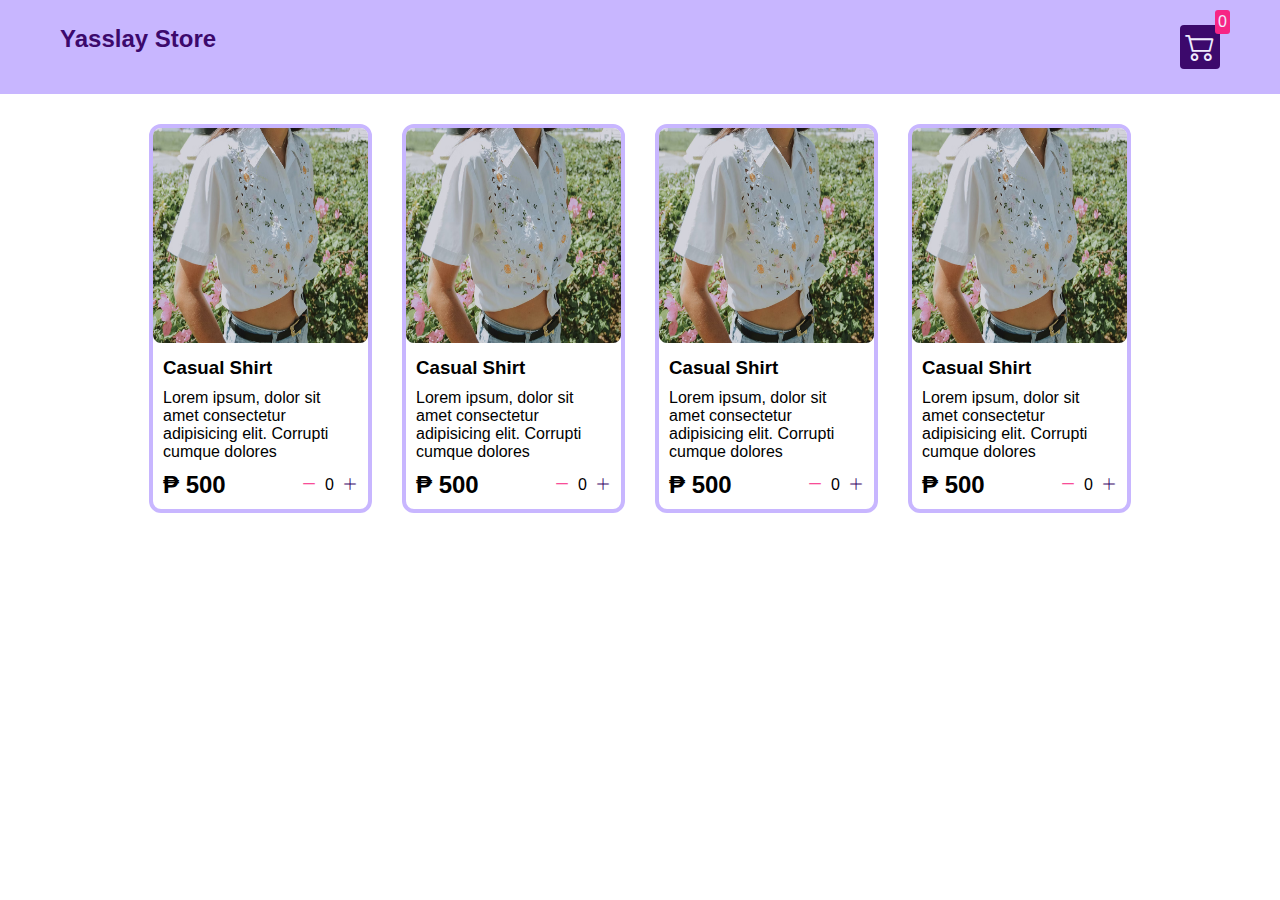
==== index.html @ e8e353ba "[feature] Added navbar and items" ====
<!-- tutorial link: https://www.youtube.com/watch?v=cT_ZYrS3tKc 44:18 -->

<!DOCTYPE html>
<html lang="en">
<head>
    <meta charset="UTF-8">
    <meta http-equiv="X-UA-Compatible" content="IE=edge">
    <meta name="viewport" content="width=device-width, initial-scale=1.0">
    <title>Yasslay Store</title>
    <link rel="stylesheet" href="style.css">
    <link rel="stylesheet" href="https://cdn.jsdelivr.net/npm/bootstrap-icons@1.10.5/font/bootstrap-icons.css">
</head>

<body>
    <div class="navbar">
        <h2>Yasslay Store</h2>
        <div class="cart">
            <i class="bi bi-cart2"></i>
            <div class="cartNumber">0</div>
        </div>
    </div>

    <div class="shop" id="shop">
        <div class="item">
            <img class="image" src="images/fem-shirt.avif" alt="women's shirt">
            <div class="details">
                <h3>Casual Shirt</h3>
                <p>Lorem ipsum, dolor sit amet consectetur adipisicing elit. Corrupti cumque dolores</p>
                <div class="price-quantity">
                    <h2>₱ 500</h2>
                    <div class="buttons">
                        <i class="bi bi-dash-lg"></i>
                        <div class="quantity">0</div>
                        <i class="bi bi-plus-lg"></i>
                    </div>
                </div>
            </div>
        </div>
        <div class="item">
            <img class="image" src="images/fem-shirt.avif" alt="women's shirt">
            <div class="details">
                <h3>Casual Shirt</h3>
                <p>Lorem ipsum, dolor sit amet consectetur adipisicing elit. Corrupti cumque dolores</p>
                <div class="price-quantity">
                    <h2>₱ 500</h2>
                    <div class="buttons">
                        <i class="bi bi-dash-lg"></i>
                        <div class="quantity">0</div>
                        <i class="bi bi-plus-lg"></i>
                    </div>
                </div>
            </div>
        </div>
        <div class="item">
            <img class="image" src="images/fem-shirt.avif" alt="women's shirt">
            <div class="details">
                <h3>Casual Shirt</h3>
                <p>Lorem ipsum, dolor sit amet consectetur adipisicing elit. Corrupti cumque dolores</p>
                <div class="price-quantity">
                    <h2>₱ 500</h2>
                    <div class="buttons">
                        <i class="bi bi-dash-lg"></i>
                        <div class="quantity">0</div>
                        <i class="bi bi-plus-lg"></i>
                    </div>
                </div>
            </div>
        </div>
        <div class="item">
            <img class="image" src="images/fem-shirt.avif" alt="women's shirt">
            <div class="details">
                <h3>Casual Shirt</h3>
                <p>Lorem ipsum, dolor sit amet consectetur adipisicing elit. Corrupti cumque dolores</p>
                <div class="price-quantity">
                    <h2>₱ 500</h2>
                    <div class="buttons">
                        <i class="bi bi-dash-lg"></i>
                        <div class="quantity">0</div>
                        <i class="bi bi-plus-lg"></i>
                    </div>
                </div>
            </div>
        </div>
    </div>
</body>
<script src="main.js"></script>

</html>
---- style.css ----
/**
* ! Changing default styles of the browser
**/

* {
    margin: 0;
    padding: 0;
    box-sizing: border-box;
}

:root {
    --text: #3c096c;
    --lilac: #c8b6ff;
    --white: #f0ecff;
    --red: #f72585;
    --light-purple: #b8c0ff;
}

body {
    font-family: sans-serif;
}

/**
* ! Navbar styles are here
**/

.navbar {
    display: flex;
    flex-direction: row; /* this is the default value for display: flex; */
    justify-content: space-between;
    background-color: var(--lilac);
    color: var(--text);
    padding: 25px 60px;
    margin-bottom: 30px;
}

.cart {
    position: relative;
    background-color: var(--text);
    color: var(--white);
    font-size: 30px;
    padding: 5px;
    border-radius: 4px;
}

.cartNumber {
    position: absolute;
    top: -15px;
    right: -10px;
    font-size: 16px;
    background-color: var(--red);
    color: var(--white);
    padding: 3px;
    border-radius: 3px;
}

/**
* ! Shop items styles are here
**/

.shop {
    display: grid;
    grid-template-columns: repeat(4, 223px);
    gap: 30px;
    justify-content: center;
}

.item {
    border: 4px solid var(--lilac);
    border-radius: 12px;
}

.image {
    width: 215px;
    height: 215px;
    border-radius: 8px;
}

.details {
    display: flex;
    flex-direction: column;
    padding: 10px;
    gap: 10px;
}

.price-quantity {
    display: flex;
    justify-content: space-between;
    align-items: center;
}

.buttons {
    display: flex;
    gap: 8px;
    font-size: 16px;
}

.bi-dash-lg {
    color: var(--red);
}

.bi-plus-lg {
    color: var(--text)
}
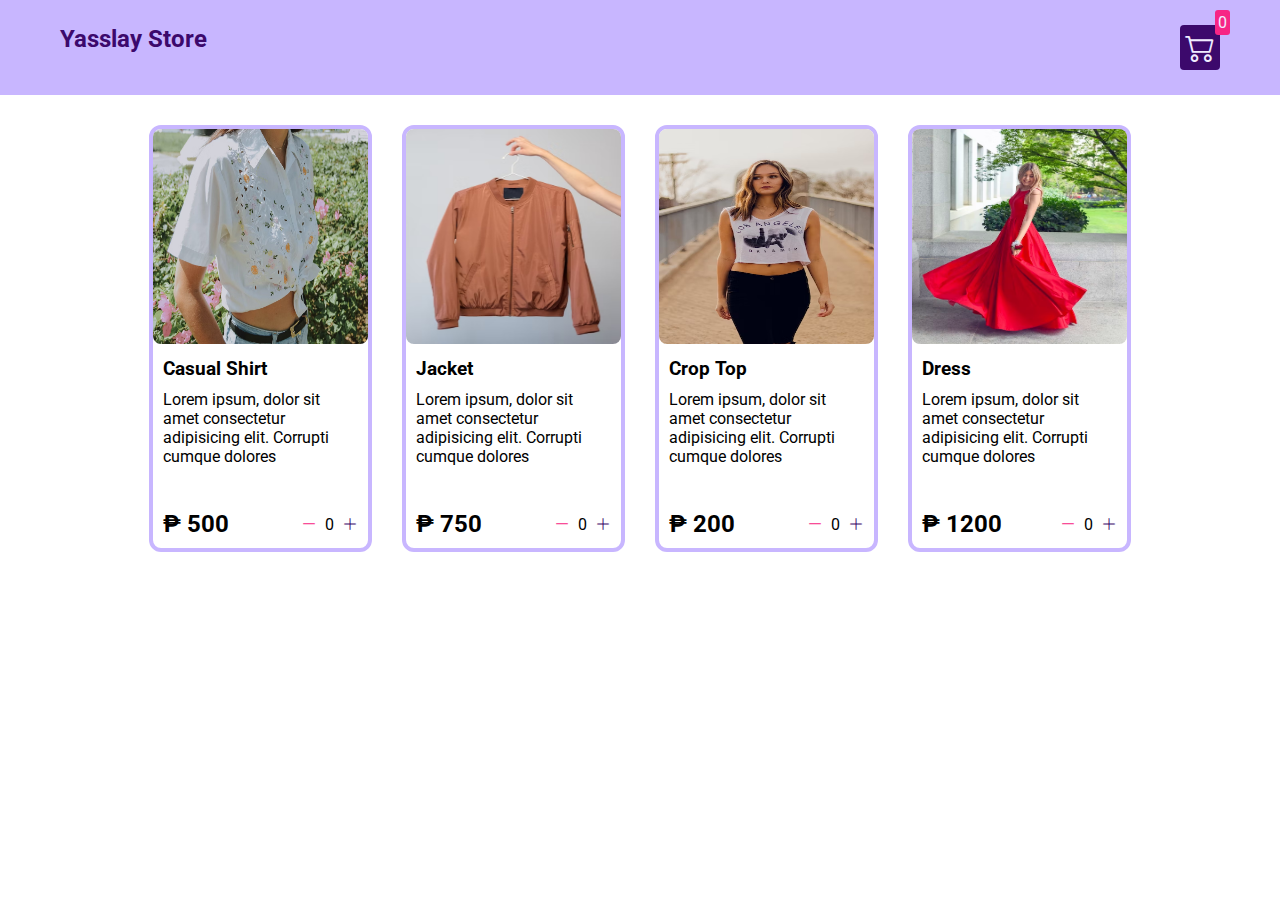
==== commit fa1c5b41: "[feature] Changed font size, added sscript for the shop items" ====
--- a/index.html
+++ b/index.html
@@ -1,4 +1,4 @@
-<!-- tutorial link: https://www.youtube.com/watch?v=cT_ZYrS3tKc 44:18 -->
+<!-- tutorial link: https://www.youtube.com/watch?v=cT_ZYrS3tKc 1:04:09 -->
 
 <!DOCTYPE html>
 <html lang="en">
@@ -7,6 +7,9 @@
     <meta http-equiv="X-UA-Compatible" content="IE=edge">
     <meta name="viewport" content="width=device-width, initial-scale=1.0">
     <title>Yasslay Store</title>
+    <link rel="preconnect" href="https://fonts.googleapis.com">
+    <link rel="preconnect" href="https://fonts.gstatic.com" crossorigin>
+    <link href="https://fonts.googleapis.com/css2?family=Roboto:wght@300&display=swap" rel="stylesheet">
     <link rel="stylesheet" href="style.css">
     <link rel="stylesheet" href="https://cdn.jsdelivr.net/npm/bootstrap-icons@1.10.5/font/bootstrap-icons.css">
 </head>
@@ -21,11 +24,41 @@
     </div>
 
     <div class="shop" id="shop">
+        <!-- <div class="item">
+            <img class="image" src="images/fem-shirt.avif" alt="women's shirt">
+            <div class="details">
+                <h3>Casual Shirt</h3>
+                <p>Lorem ipsum, dolor sit amet consectetur adipisicing elit. Corrupti cumque dolores</p>
+                <div class="price-quantity">
+                    <h2>₱ 500</h2>
+                    <div class="buttons">
+                        <i class="bi bi-dash-lg"></i>
+                        <div class="quantity">0</div>
+                        <i class="bi bi-plus-lg"></i>
+                    </div>
+                </div>
+            </div>
+        </div> -->
+        <!-- <div class="item">
+            <img class="image" src="images/jacket.avif" alt="jacket">
+            <div class="details">
+                <h3>Casual Shirt</h3>
+                <p>Lorem ipsum dolor sit amet consectetur.</p>
+                <div class="price-quantity">
+                    <h2>₱ 670</h2>
+                    <div class="buttons">
+                        <i class="bi bi-dash-lg"></i>
+                        <div class="quantity">0</div>
+                        <i class="bi bi-plus-lg"></i>
+                    </div>
+                </div>
+            </div>
+        </div>
         <div class="item">
             <img class="image" src="images/fem-shirt.avif" alt="women's shirt">
             <div class="details">
                 <h3>Casual Shirt</h3>
-                <p>Lorem ipsum, dolor sit amet consectetur adipisicing elit. Corrupti cumque dolores</p>
+                <p>Lorem ipsum dolor sit amet consectetur adipisicing elit. Fuga explicabo nulla quisquam</p>
                 <div class="price-quantity">
                     <h2>₱ 500</h2>
                     <div class="buttons">
@@ -50,37 +83,7 @@
                     </div>
                 </div>
             </div>
-        </div>
-        <div class="item">
-            <img class="image" src="images/fem-shirt.avif" alt="women's shirt">
-            <div class="details">
-                <h3>Casual Shirt</h3>
-                <p>Lorem ipsum, dolor sit amet consectetur adipisicing elit. Corrupti cumque dolores</p>
-                <div class="price-quantity">
-                    <h2>₱ 500</h2>
-                    <div class="buttons">
-                        <i class="bi bi-dash-lg"></i>
-                        <div class="quantity">0</div>
-                        <i class="bi bi-plus-lg"></i>
-                    </div>
-                </div>
-            </div>
-        </div>
-        <div class="item">
-            <img class="image" src="images/fem-shirt.avif" alt="women's shirt">
-            <div class="details">
-                <h3>Casual Shirt</h3>
-                <p>Lorem ipsum, dolor sit amet consectetur adipisicing elit. Corrupti cumque dolores</p>
-                <div class="price-quantity">
-                    <h2>₱ 500</h2>
-                    <div class="buttons">
-                        <i class="bi bi-dash-lg"></i>
-                        <div class="quantity">0</div>
-                        <i class="bi bi-plus-lg"></i>
-                    </div>
-                </div>
-            </div>
-        </div>
+        </div> -->
     </div>
 </body>
 <script src="main.js"></script>
--- a/style.css
+++ b/style.css
@@ -17,7 +17,7 @@
 }
 
 body {
-    font-family: sans-serif;
+    font-family: 'Roboto', sans-serif;
 }
 
 /**
@@ -65,6 +65,18 @@
     justify-content: center;
 }
 
+@media (max-width: 1000px) {
+    .shop {
+        grid-template-columns: repeat(2, 223px);
+    }
+}
+
+@media (max-width: 500px) {
+    .shop {
+        grid-template-columns: repeat(1, 223px);
+    }
+}
+
 .item {
     border: 4px solid var(--lilac);
     border-radius: 12px;
@@ -81,12 +93,14 @@
     flex-direction: column;
     padding: 10px;
     gap: 10px;
+    height: 200px;
 }
 
 .price-quantity {
     display: flex;
     justify-content: space-between;
     align-items: center;
+    margin-top: auto;
 }
 
 .buttons {
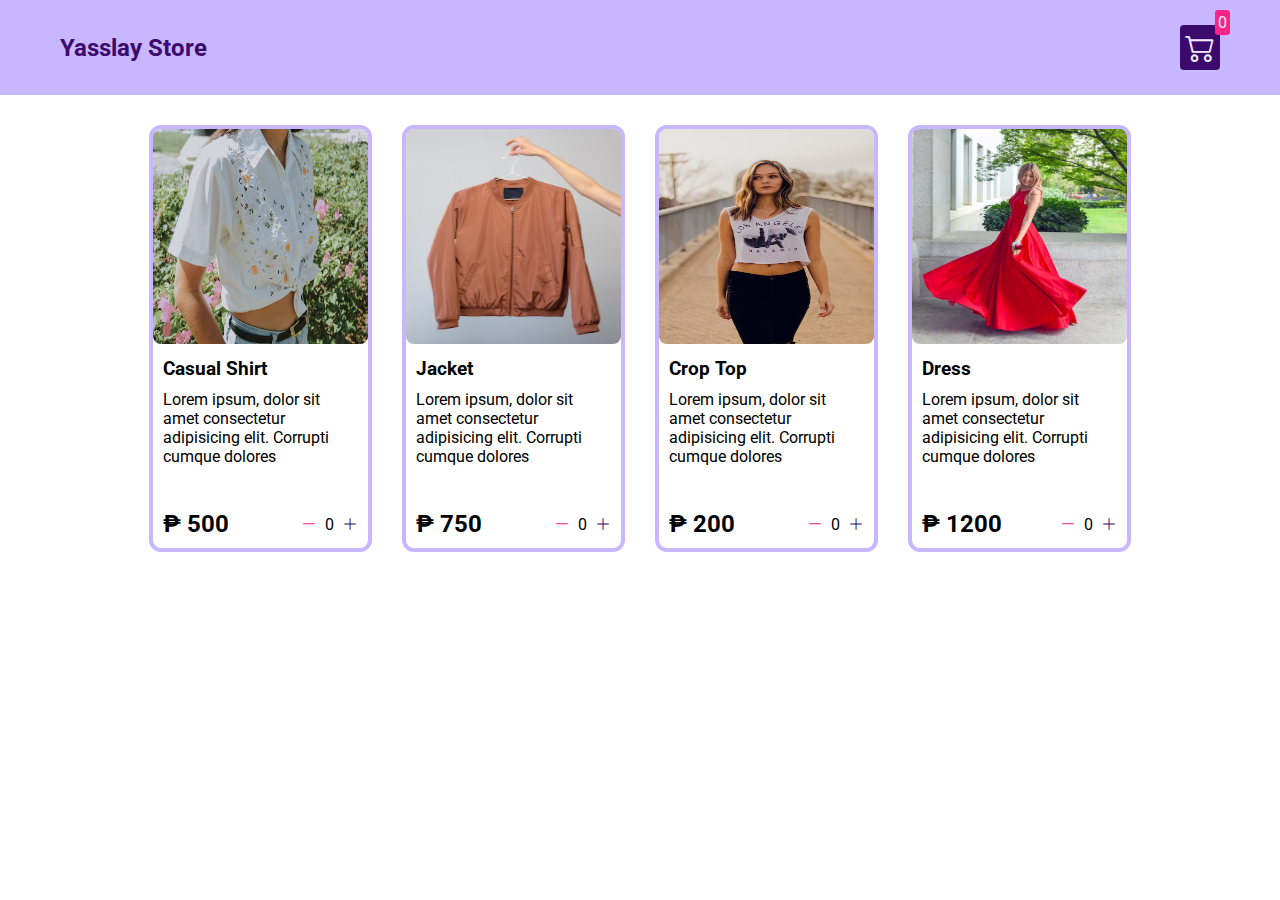
==== commit 65726c69: "Added cart.html" ====
--- a/index.html
+++ b/index.html
@@ -10,17 +10,22 @@
     <link rel="preconnect" href="https://fonts.googleapis.com">
     <link rel="preconnect" href="https://fonts.gstatic.com" crossorigin>
     <link href="https://fonts.googleapis.com/css2?family=Roboto:wght@300&display=swap" rel="stylesheet">
-    <link rel="stylesheet" href="style.css">
+    <link rel="stylesheet" href="src/style.css">
     <link rel="stylesheet" href="https://cdn.jsdelivr.net/npm/bootstrap-icons@1.10.5/font/bootstrap-icons.css">
 </head>
 
 <body>
     <div class="navbar">
-        <h2>Yasslay Store</h2>
-        <div class="cart">
-            <i class="bi bi-cart2"></i>
-            <div class="cartNumber">0</div>
-        </div>
+        <a href="index.html">
+            <h2>Yasslay Store</h2>
+        </a>
+
+        <a href="cart.html">
+            <div class="cart">
+                <i class="bi bi-cart2"></i>
+                <div id="cartNumber" class="cartNumber">0</div>
+            </div>
+        </a>
     </div>
 
     <div class="shop" id="shop">
@@ -86,6 +91,7 @@
         </div> -->
     </div>
 </body>
-<script src="main.js"></script>
+<script src="src/data.js"></script>
+<script src="src/main.js"></script>
 
 </html>--- a/src/style.css
+++ b/src/style.css
@@ -0,0 +1,173 @@
+/**
+* ! Changing default styles of the browser
+**/
+
+* {
+    margin: 0;
+    padding: 0;
+    box-sizing: border-box;
+}
+
+:root {
+    --text: #3c096c;
+    --lilac: #c8b6ff;
+    --white: #f0ecff;
+    --red: #f72585;
+    --light-purple: #b8c0ff;
+}
+
+body {
+    font-family: 'Roboto', sans-serif;
+}
+
+i {
+    cursor: pointer;
+}
+
+a {
+    text-decoration: none;
+    color: var(--text);
+}
+
+/**
+* ! Navbar styles are here
+**/
+
+.navbar {
+    display: flex;
+    flex-direction: row; /* this is the default value for display: flex; */
+    justify-content: space-between;
+    background-color: var(--lilac);
+    color: var(--text);
+    padding: 25px 60px;
+    margin-bottom: 30px;
+    align-items: center;
+}
+
+.cart {
+    position: relative;
+    background-color: var(--text);
+    color: var(--white);
+    font-size: 30px;
+    padding: 5px;
+    border-radius: 4px;
+}
+
+.cartNumber {
+    position: absolute;
+    top: -15px;
+    right: -10px;
+    font-size: 16px;
+    background-color: var(--red);
+    color: var(--white);
+    padding: 3px;
+    border-radius: 3px;
+}
+
+/**
+* ! Shop items styles are here
+**/
+
+.shop {
+    display: grid;
+    grid-template-columns: repeat(4, 223px);
+    gap: 30px;
+    justify-content: center;
+}
+
+@media (max-width: 1000px) {
+    .shop {
+        grid-template-columns: repeat(2, 223px);
+    }
+}
+
+@media (max-width: 500px) {
+    .shop {
+        grid-template-columns: repeat(1, 223px);
+    }
+}
+
+.item {
+    border: 4px solid var(--lilac);
+    border-radius: 12px;
+}
+
+.image {
+    width: 215px;
+    height: 215px;
+    border-radius: 8px;
+}
+
+.details {
+    display: flex;
+    flex-direction: column;
+    padding: 10px;
+    gap: 10px;
+    height: 200px;
+}
+
+.price-quantity {
+    display: flex;
+    justify-content: space-between;
+    align-items: center;
+    margin-top: auto;
+}
+
+.buttons {
+    display: flex;
+    gap: 8px;
+    font-size: 16px;
+}
+
+.bi-dash-lg {
+    color: var(--red);
+}
+
+.bi-plus-lg {
+    color: var(--text)
+}
+
+/**
+* ! style rules for labels and buttons
+**/
+
+.text-center {
+    text-align: center;
+    margin-bottom: 20px;
+}
+
+.HomeBtn {
+    background-color: var(--light-purple);
+    color: var(--text);
+    border: none;
+    padding: 6px;
+    border-radius: 3px;
+    cursor: pointer;
+    margin-top: 10px;
+}
+
+.bi-x-lg {
+    color: var(--red);
+    font-weight: bold;
+}
+
+/**
+* ! style rules for shopping-cart
+**/
+
+.shopping-cart {
+    display: grid;
+    grid-template-columns: repeat(1, 320px);
+    justify-content: center;
+    gap: 15px;
+}
+
+/**
+* ! style rules for cart-item
+**/
+
+.cart-item {
+    border: 4px solid var(--lilac);
+    border-radius: 12px;
+    display: flex;
+}